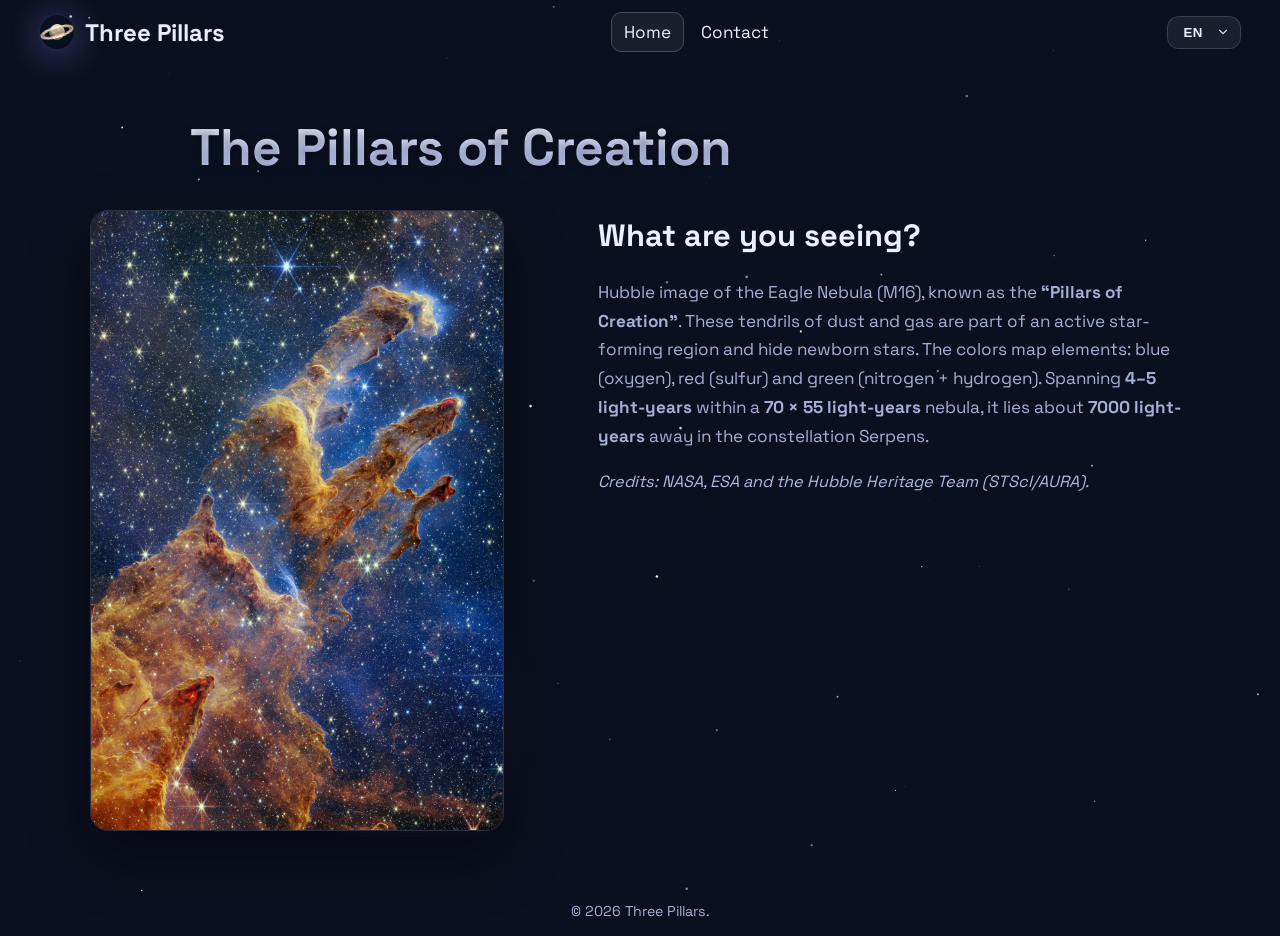
==== index.html @ d18db4b9 "Three Pillars Firt Commit" ====
<!DOCTYPE html>
<html lang="es">
<head>
  <meta charset="utf-8" />
  <meta name="viewport" content="width=device-width, initial-scale=1" />
  <title data-i18n="site.title_home"></title>
  <link rel="stylesheet" href="css/styles.css" />
  <link rel="preconnect" href="https://fonts.gstatic.com" crossorigin>
  <link href="https://fonts.googleapis.com/css2?family=Space+Grotesk:wght@400;600;700&display=swap" rel="stylesheet">
</head>
<body class="page-home">
  <canvas id="stars" class="stars"></canvas>

<header class="site-header">
  <a class="brand" href="index.html" aria-label="Home">
    <img src="assets/logo.svg" alt="Logo" class="brand-icon">
    <h1>Three Pillars</h1>
  </a>

  <!-- Botón menú (móvil) -->
  <button class="menu-toggle" id="menuToggle" aria-label="Abrir menú" aria-controls="siteNav" aria-expanded="false">
    <span class="bar"></span><span class="bar"></span><span class="bar"></span>
  </button>

  <!-- Dale un id al nav -->
  <nav class="nav" id="siteNav">
    <a rel="prefetch" class="active" href="index.html" data-i18n="nav.home">Inicio</a>
    <a rel="prefetch" href="contacto.html" data-i18n="nav.contact">Contacto</a>
  </nav>

  <!-- Selector de idioma -->
  <div class="lang fancy-lang" id="lang">
    <select id="langSwitcher" aria-hidden="true" tabindex="-1">
      <option value="es">ES · Español</option>
      <option value="en">EN · English</option>
    </select>
    <button class="lang-btn" id="langTrigger" type="button" aria-haspopup="listbox" aria-expanded="false">
      <span class="lang-current">ES</span>
      <svg class="caret" viewBox="0 0 24 24" width="14" height="14" aria-hidden="true">
        <path d="M6 9l6 6 6-6" fill="none" stroke="currentColor" stroke-width="2" stroke-linecap="round"/>
      </svg>
    </button>
    <ul class="lang-menu" role="listbox">
      <li role="option" data-value="es" class="active"><span class="tag">ES</span><span>Español</span></li>
      <li role="option" data-value="en"><span class="tag">EN</span><span>English</span></li>
    </ul>
  </div>
</header>


  <main class="container">
    <section class="section">
      <h2 class="title" data-i18n="home.title">Los Pilares de la Creación</h2>
    </section>

    <section class="section pillars">
      <div class="pillars-container">
        <div class="pillars-image">
          <img src="assets/bg.webp" alt="Los Pilares de la Creación - Nebulosa del Águila" class="pillars-img">
        </div>
        <div class="pillars-text">
          <h3 data-i18n="home.what_title">¿Qué estás viendo?</h3>
          <p data-i18n="home.what_body">
            <!-- texto de fallback en ES (se sustituye) -->
            Imagen del Hubble de la Nebulosa del Águila (M16)...
          </p>
          <p><em data-i18n="home.credits">Créditos: NASA, ESA y Hubble Heritage Team (STScI/AURA).</em></p>
        </div>
      </div>
    </section>
  </main>

  <footer class="site-footer">
    <small>© <span id="year"></span> Three Pillars.</small>
  </footer>

  <script src="js/i18n.js"></script>
  <script src="js/app.js"></script>
  <script src="js/lang-ui.js"></script>

</body>
</html>
---- css/styles.css ----
:root{
  --text:#eaf0ff;
  --muted:#a6b0d4;
  --accent:#00d4ff;
  --accent2:#a18cff;

  /* utilidades */
  --border:#3a427033;
  --card:rgba(15,20,40,.78);
  --shadow:0 14px 42px rgba(0,0,0,.45);

  /* anti “saltos” */
  --nav-item-w: 100px;  /* ancho mínimo de cada link del nav */
  --lang-w: 74px;       /* ancho mínimo del botón de idioma */
}

/* ---------- Reset/base ---------- */
*{box-sizing:border-box}
html,body{height:100%}
html{ scrollbar-gutter: stable both-edges; }   /* reserva canal de scroll */
body{
  margin:0; color:var(--text);
  font-family:"Space Grotesk",system-ui,ui-sans-serif,Arial;
  background:#0b1020;
  overflow-x:hidden; overflow-y:auto;          /* scroll consistente */
  display:flex; flex-direction:column; min-height:100svh;
  font-size-adjust:.52;                        /* reduce salto al cargar la fuente */
}
a{color:inherit; text-decoration:none}

/* Estrellas: no bloquean clics */
.stars{
  position:fixed; inset:0; z-index:-1;
  pointer-events:none;
}

/* ---------- Header / Nav ---------- */
.site-header{
  display:flex; justify-content:space-between; align-items:center;
  padding:16px 24px;
  min-height:64px;                             /* altura estable */
}
.brand{display:flex; align-items:center; gap:10px; text-decoration:none}
.brand-icon{width:36px;height:36px;filter:drop-shadow(0 4px 18px rgba(161,140,255,.45))}
h1{font-size:1.4rem; margin:0}
.nav a{
  min-inline-size: var(--nav-item-w);          /* ancho reservado */
  text-align:center;
  padding:8px 12px; border-radius:10px; border:1px solid transparent;
  transition: border-color .18s ease, background-color .18s ease, transform .12s ease;
}
.nav a.active,.nav a:hover{border-color:#ffffff30;background:#ffffff10}
.nav a:focus-visible{outline:2px solid var(--accent); outline-offset:2px; transform:translateY(-1px)}

/* ---------- Contenido ---------- */
main.container{
  flex:1; display:grid; place-items:center;
  padding:clamp(16px,4vw,40px);
}
.section{ width:min(92vw, 900px); margin:10px auto }
.title{
  font-size:clamp(1.8rem,4vw,3rem);
  margin:0 0 10px 0;
  background:linear-gradient(180deg,#fff,#c8d4ff 60%);
  -webkit-background-clip:text; background-clip:text; color:transparent;
  text-shadow:0 2px 8px rgba(0,0,0,.35);
}
.subtitle{
  font-size:clamp(1.2rem,3vw,1.9rem);
  margin:18px 0 6px;
  text-shadow:0 2px 8px rgba(0,0,0,.35);
}
.lead,.context{ color:var(--muted); line-height:1.75; text-shadow:0 2px 10px rgba(0,0,0,.35) }

/* ---------- Botón ---------- */
.btn{
  padding:10px 14px; border-radius:12px; border:none; cursor:pointer;
  color:#061019; font-weight:700;
  background:linear-gradient(90deg,var(--accent),var(--accent2));
  box-shadow:0 10px 26px rgba(0,212,255,.35);
  transition:filter .2s, transform .12s;
}
.btn:hover{filter:brightness(1.05); transform:translateY(-1px)}
.actions{margin-top:16px;display:flex;gap:12px;align-items:center}
.copied{color:#a7ffb5}

/* ---------- Footer ---------- */
.site-footer{
  display:grid; place-items:center; padding:16px; color:var(--muted);
  margin-top:auto;
}

/* ---------- Imagen centrada (si se usa suelta) ---------- */
.image-container{display:flex; justify-content:center; margin:24px 0}
.pillars-img{
  max-width:90%; height:auto; border-radius:14px;
  box-shadow:0 12px 28px rgba(0,0,0,.55);
  transition:transform .3s ease, box-shadow .3s ease;
}
.pillars-img:hover{ transform:scale(1.03); box-shadow:0 18px 40px rgba(0,0,0,.65) }

/* ---------- Pilares: imagen izq + texto der ---------- */
.section.pillars{ width:min(92vw, 1100px) }

.pillars-container{
  display:flex; flex-direction:column; gap:20px; align-items:center;
}

.pillars-image{ width:100%; position:relative }
.pillars-image img{
  width:100%; height:auto; max-height:80vh; object-fit:cover;
  aspect-ratio: 2 / 3;                          /* reserva proporción retrato */
  border-radius:18px; border:1px solid #ffffff22;
  box-shadow:0 24px 60px rgba(0,0,0,.45);
  transition:transform .3s ease, box-shadow .3s ease;
}
.pillars-image::after{
  content:""; position:absolute; inset:-1px; border-radius:18px; pointer-events:none;
  background:
    radial-gradient(60% 60% at 30% 20%, rgba(0,212,255,.12), transparent 60%),
    radial-gradient(40% 40% at 70% 80%, rgba(161,140,255,.12), transparent 70%);
  opacity:.7;
}
.pillars-image img:hover{ transform:scale(1.02); box-shadow:0 28px 64px rgba(0,0,0,.55) }

.pillars-text{ color:var(--muted); line-height:1.8; max-width:62ch }
.pillars-text h3{ color:var(--text); margin:0 0 10px 0; font-size:clamp(1.2rem,2.5vw,1.8rem) }
.pillars-text em{ font-size:.95rem; color:#aeb8dd }

@media (min-width: 900px){
  .pillars-container{ flex-direction:row; align-items:flex-start; gap:40px }
  .pillars-image{ flex:0 0 44%; max-width:460px }
  .pillars-text{ flex:1; padding-left:8px }
}
@media (min-width:1100px){
  .pillars-image{ position:sticky; top:96px }
}

/* ---------- Contact cards ---------- */
.cards-contacts{
  display:grid; gap:16px;
  grid-template-columns: repeat(auto-fit, minmax(260px, 1fr));
  margin-top:12px;
}
.card-contact{
  position:relative;
  display:grid; grid-template-columns:56px 1fr auto;
  align-items:center; gap:14px; padding:14px 16px;
  border-radius:16px; background:var(--card);
  border:1px solid var(--border);
  backdrop-filter: blur(10px) saturate(1.05);
  box-shadow: 0 10px 26px rgba(0,0,0,.35);
  transition: transform .18s ease, box-shadow .18s ease, border-color .18s ease;
  color:var(--text);
}
.card-contact:hover{
  transform: translateY(-2px);
  border-color:#ffffff3a;
  box-shadow: 0 0 24px rgba(0,212,255,.25), 0 0 60px rgba(161,140,255,.16), 0 10px 26px rgba(0,0,0,.45);
}
.card-contact:focus-visible{outline:2px solid var(--accent); outline-offset:3px}

.avatar-initials{
  width:56px; height:56px; border-radius:50%;
  display:grid; place-items:center; font-weight:700; letter-spacing:.3px;
  color:#fff; text-shadow:0 1px 4px rgba(0,0,0,.35);
  box-shadow: 0 6px 18px rgba(0,0,0,.35);
}
.card-contact.is-ig .avatar-initials{
  background: conic-gradient(from 210deg,#f9ce34,#ee2a7b,#6228d7,#f9ce34);
}
.card-contact.is-discord .avatar-initials{
  background: linear-gradient(135deg,#5865F2,#7F8CFF);
}

.info{display:grid; gap:4px; min-width:0}
.name{font-weight:700; white-space:nowrap; overflow:hidden; text-overflow:ellipsis}
.meta{color:var(--muted); font-size:.95rem; display:flex; gap:10px; flex-wrap:wrap}
.handle{opacity:.9}

.badge{
  font-size:.8rem; padding:4px 8px; border-radius:999px; color:#061019;
  background: linear-gradient(90deg,var(--accent),var(--accent2));
  justify-self:end;
}
.card-contact.is-discord .badge{
  background: linear-gradient(90deg,#7F8CFF,#5865F2); color:#fff;
}

.card-contact.is-disabled{ cursor:default; opacity:.92 }
.card-contact.is-disabled:hover{ transform:none; box-shadow: 0 10px 26px rgba(0,0,0,.35) }

/* ---------- Toast mejorado ---------- */
.toast{
  position: fixed; left:50%; bottom:22px;
  transform: translateX(-50%) translateY(14px) scale(.98);
  padding:10px 14px; border-radius:12px;
  background: linear-gradient(135deg, #00c6ff, #7f8cff);
  color:#fff; font-weight:700;
  border:1px solid #ffffff22;
  box-shadow: 0 18px 40px rgba(0,0,0,.45);
  opacity:0; pointer-events:none; z-index:1000;
  transition: opacity .35s ease, transform .35s ease;
}
.toast.show{ opacity:1; transform: translateX(-50%) translateY(0) scale(1) }

/* ---------- Lang dropdown (custom) ---------- */
.fancy-lang{ position:relative; display:inline-block }

/* oculta select pero mantiene accesibilidad */
.fancy-lang select{
  position:absolute !important; width:1px; height:1px; padding:0; margin:0;
  border:0; overflow:hidden; clip:rect(0 0 0 0); clip-path: inset(50%);
  white-space:nowrap; pointer-events:none;
}

.fancy-lang .lang-btn{
  min-inline-size: var(--lang-w);              /* ancho estable */
  justify-content:center;
  display:flex; align-items:center; gap:10px;
  padding:8px 34px 8px 12px;
  border-radius:12px;
  color:var(--text); font-weight:700; letter-spacing:.3px;
  border:1px solid #ffffff26;
  background:#ffffff10;
  backdrop-filter:saturate(1.2) blur(6px);
  transition: transform .15s ease, background-color .15s ease, border-color .15s ease;
}
.fancy-lang .lang-btn:hover{ background:#ffffff14; border-color:#ffffff35; transform:translateY(-1px) }
.fancy-lang .lang-btn:focus-visible{ outline:2px solid var(--accent); outline-offset:2px }
.fancy-lang .lang-btn .caret{ position:absolute; right:10px; opacity:.9; transition:transform .18s ease }
.fancy-lang.open .lang-btn .caret{ transform:rotate(180deg) }

.fancy-lang .lang-current{
  display:inline-block; min-inline-size:2.4ch; text-align:center;
}

.lang-menu{
  position:absolute; right:0; top:calc(100% + 8px);
  min-width:210px; padding:6px;
  border-radius:14px; border:1px solid var(--border);
  background: var(--card);
  backdrop-filter: blur(12px) saturate(1.1);
  box-shadow: var(--shadow);
  opacity:0; pointer-events:none;
  transform: translateY(-6px) scale(.98);
  transition: opacity .18s ease, transform .18s ease;
  z-index: 50;
}
.fancy-lang.open .lang-menu{ opacity:1; pointer-events:auto; transform: translateY(0) scale(1) }

.lang-menu li{
  display:flex; align-items:center; gap:10px;
  padding:10px 12px; border-radius:10px; cursor:pointer; color:var(--text);
}
.lang-menu li .tag{
  font-weight:700; font-size:.88rem;
  padding:2px 8px; border-radius:8px;
  background: linear-gradient(90deg,var(--accent),var(--accent2));
  color:#061019;
}
.lang-menu li:hover{ background:#ffffff14 }
.lang-menu li.active{ outline:1px solid #ffffff33; background:#ffffff0f }





@media (max-width: 720px){
  .brand-icon{ width:30px; height:30px }
  h1{ font-size:1.15rem }

  .menu-toggle{
    display:inline-flex; align-items:center; justify-content:center;
    width:40px; height:40px; padding:0;
    border-radius:10px; border:1px solid #ffffff26; background:#ffffff10;
    backdrop-filter:saturate(1.2) blur(6px);
  }
  .menu-toggle .bar{
    display:block; width:18px; height:2px; background:#eaf0ff; border-radius:2px; margin:3px 0;
    transition: transform .2s, opacity .2s;
  }

  .nav{
    position: fixed; top:64px; right:12px; left:12px; z-index:60;
    display:flex; flex-direction:column; gap:6px;
    padding:8px; border-radius:14px; border:1px solid var(--border);
    background: var(--card); backdrop-filter: blur(12px) saturate(1.1);
    box-shadow: var(--shadow);
    opacity:0; transform: translateY(-8px); pointer-events:none;
    transition: opacity .18s ease, transform .18s ease;
  }
  .nav a{ min-inline-size:auto; text-align:left; padding:12px; border-radius:10px }
  .nav a.active,.nav a:hover{ background:#ffffff12; border-color:#ffffff2f }

  body.menu-open .nav{ opacity:1; pointer-events:auto; transform:translateY(0) }

  .fancy-lang{ margin-left:auto }
  .fancy-lang .lang-btn{ min-inline-size:66px }

  .section{ width:min(94vw, 680px) }
  .title{ font-size: clamp(1.6rem, 6vw, 2.2rem) }
  .subtitle{ font-size: clamp(1.1rem, 4.8vw, 1.4rem) }
  .pillars-container{ gap:16px }
  .pillars-image img{ border-radius:16px }
}

@media (min-width: 721px){
  .menu-toggle{ display:none }
}
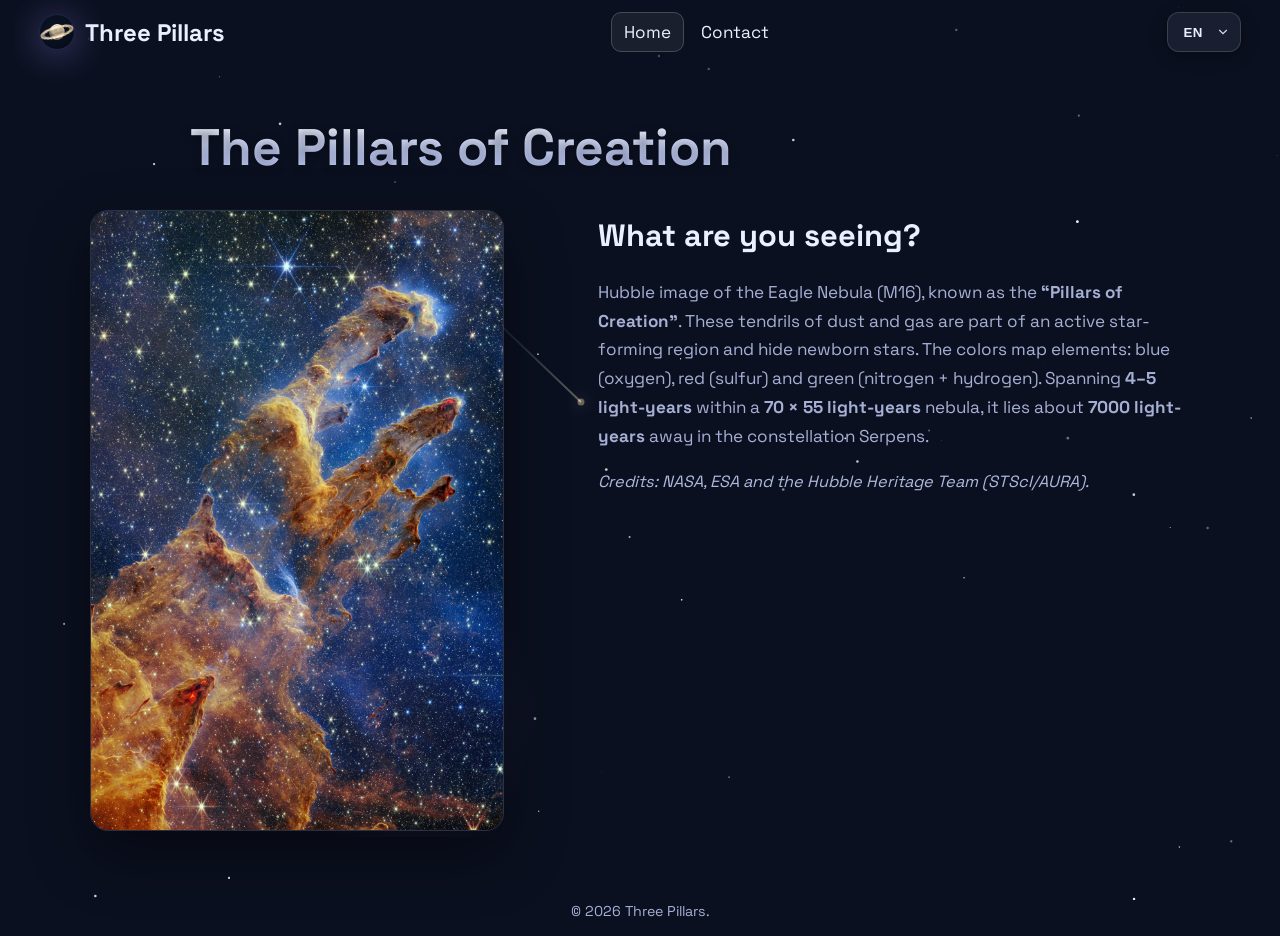
==== commit aca28d24: "feat(favicon): add favicon using assets/logo.svg" ====
--- a/index.html
+++ b/index.html
@@ -7,6 +7,9 @@
   <link rel="stylesheet" href="css/styles.css" />
   <link rel="preconnect" href="https://fonts.gstatic.com" crossorigin>
   <link href="https://fonts.googleapis.com/css2?family=Space+Grotesk:wght@400;600;700&display=swap" rel="stylesheet">
+
+  <link rel="icon" href="assets/logo.svg?v=1" type="image/svg+xml">
+
 </head>
 <body class="page-home">
   <canvas id="stars" class="stars"></canvas>
--- a/css/styles.css
+++ b/css/styles.css
@@ -12,6 +12,11 @@
   /* anti “saltos” */
   --nav-item-w: 100px;  /* ancho mínimo de cada link del nav */
   --lang-w: 74px;       /* ancho mínimo del botón de idioma */
+
+  /* chips (hamburguesa / idioma) */
+  --chip-h: 40px;
+  --chip-r: 12px;
+  --chip-shadow: 0 4px 16px rgba(0,0,0,.35);
 }
 
 /* ---------- Reset/base ---------- */
@@ -214,12 +219,16 @@
   white-space:nowrap; pointer-events:none;
 }
 
+/* chip de idioma — mismo tamaño/look que el hamburguesa */
 .fancy-lang .lang-btn{
-  min-inline-size: var(--lang-w);              /* ancho estable */
+  min-inline-size: var(--lang-w);
+  height: var(--chip-h);
+  border-radius: var(--chip-r);
+  box-shadow: var(--chip-shadow);
+
   justify-content:center;
   display:flex; align-items:center; gap:10px;
-  padding:8px 34px 8px 12px;
-  border-radius:12px;
+  padding:0 34px 0 12px;             /* altura fija, padding solo horizontal */
   color:var(--text); font-weight:700; letter-spacing:.3px;
   border:1px solid #ffffff26;
   background:#ffffff10;
@@ -262,50 +271,71 @@
 .lang-menu li:hover{ background:#ffffff14 }
 .lang-menu li.active{ outline:1px solid #ffffff33; background:#ffffff0f }
 
-
-
-
-
+/* ====== Mobile: header limpio (≤720px) ====== */
 @media (max-width: 720px){
+  /* header con 3 columnas: [brand][menu][lang] */
+  .site-header{
+    display:grid;
+    grid-template-columns: 1fr auto auto;
+    align-items:center;
+    column-gap:8px;
+  }
+  .brand{ min-width:0 }
+  .fancy-lang{ margin-left:0; z-index:70 }
   .brand-icon{ width:30px; height:30px }
   h1{ font-size:1.15rem }
 
+  /* Botón hamburguesa con look de chip (igual al de idioma) */
   .menu-toggle{
-    display:inline-flex; align-items:center; justify-content:center;
-    width:40px; height:40px; padding:0;
-    border-radius:10px; border:1px solid #ffffff26; background:#ffffff10;
-    backdrop-filter:saturate(1.2) blur(6px);
+    -webkit-appearance:none; appearance:none; border:0; background:none;
+    height: var(--chip-h); min-width: 46px; padding-inline: 12px;
+    border-radius: var(--chip-r);
+    border: 1px solid #ffffff26;
+    background: #ffffff10;
+    backdrop-filter: saturate(1.2) blur(6px);
+    display:inline-flex; flex-direction:column; align-items:center; justify-content:center;
+    gap: 4px;
+    color: var(--text);
+    box-shadow: var(--chip-shadow);
+    transition: border-color .18s ease, background-color .18s ease, transform .12s ease, box-shadow .18s ease;
+    cursor: pointer;
   }
   .menu-toggle .bar{
-    display:block; width:18px; height:2px; background:#eaf0ff; border-radius:2px; margin:3px 0;
-    transition: transform .2s, opacity .2s;
-  }
-
-  .nav{
-    position: fixed; top:64px; right:12px; left:12px; z-index:60;
-    display:flex; flex-direction:column; gap:6px;
+    width: 18px; height: 2px; border-radius: 2px;
+    background: #eaf0ff; opacity: .95;
+    box-shadow: 0 0 8px rgba(255,255,255,.18);
+    margin: 0;
+  }
+  .menu-toggle:hover{
+    background:#ffffff14; border-color:#ffffff3d;
+    transform: translateY(-1px); box-shadow: 0 8px 24px rgba(0,0,0,.4);
+  }
+  .menu-toggle:active{ transform: translateY(0) scale(.98) }
+  .menu-toggle:focus-visible{ outline:2px solid var(--accent); outline-offset:2px }
+
+  /* nav como sheet */
+  .nav{ display:none }
+  body.menu-open .nav{
+    display:flex;
+    position: fixed;
+    top:64px; right:12px; left:12px; z-index:60;
+    flex-direction:column; gap:6px;
     padding:8px; border-radius:14px; border:1px solid var(--border);
     background: var(--card); backdrop-filter: blur(12px) saturate(1.1);
     box-shadow: var(--shadow);
-    opacity:0; transform: translateY(-8px); pointer-events:none;
-    transition: opacity .18s ease, transform .18s ease;
-  }
-  .nav a{ min-inline-size:auto; text-align:left; padding:12px; border-radius:10px }
-  .nav a.active,.nav a:hover{ background:#ffffff12; border-color:#ffffff2f }
-
-  body.menu-open .nav{ opacity:1; pointer-events:auto; transform:translateY(0) }
-
-  .fancy-lang{ margin-left:auto }
+    opacity:1; transform: translateY(0);
+  }
+  body.menu-open .nav a{
+    min-inline-size:auto; text-align:left; padding:12px; border-radius:10px;
+  }
+  body.menu-open .nav a.active,
+  body.menu-open .nav a:hover{ background:#ffffff12; border-color:#ffffff2f }
+
+  /* idioma un poco más compacto */
   .fancy-lang .lang-btn{ min-inline-size:66px }
-
-  .section{ width:min(94vw, 680px) }
-  .title{ font-size: clamp(1.6rem, 6vw, 2.2rem) }
-  .subtitle{ font-size: clamp(1.1rem, 4.8vw, 1.4rem) }
-  .pillars-container{ gap:16px }
-  .pillars-image img{ border-radius:16px }
-}
-
+}
+
+/* oculta el botón hamburguesa en escritorio */
 @media (min-width: 721px){
   .menu-toggle{ display:none }
 }
-
